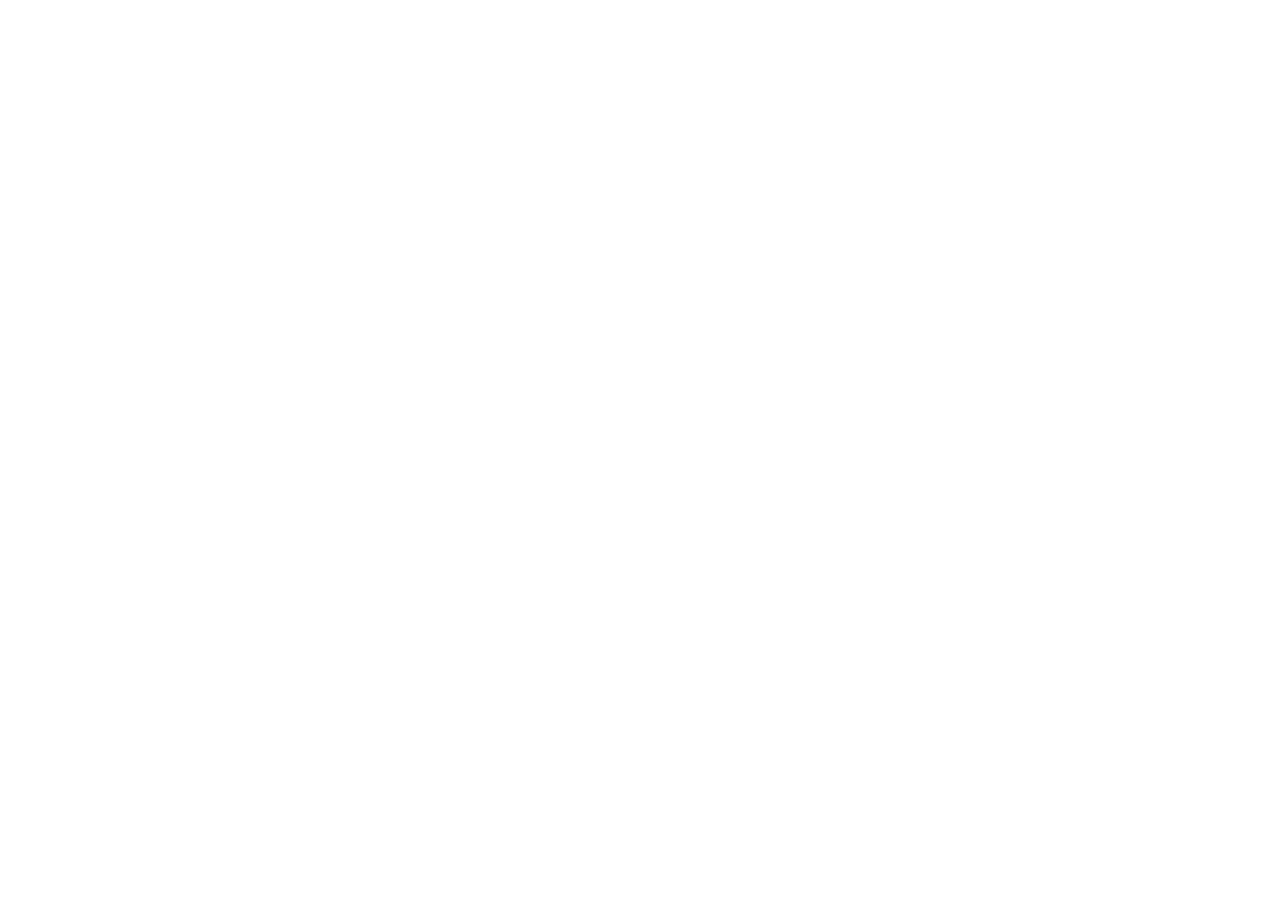
==== index.html @ 03f64609 "init" ====
<!DOCTYPE html>
<html lang="es">
  <head>
    <meta charset="UTF-8" />
    <meta http-equiv="X-UA-Compatible" content="IE=edge" />
    <meta name="viewport" content="width=device-width, initial-scale=1.0" />
    <title>Frontend Store</title>
    <link rel="stylesheet" href="/css/normalize.css" />
    <link
      href="https://fonts.googleapis.com/css2?family=Staatliches&display=swap"
      rel="stylesheet"
    />
    <link rel="stylesheet" href="/css/app.css" />
  </head>
  <body></body>
</html>
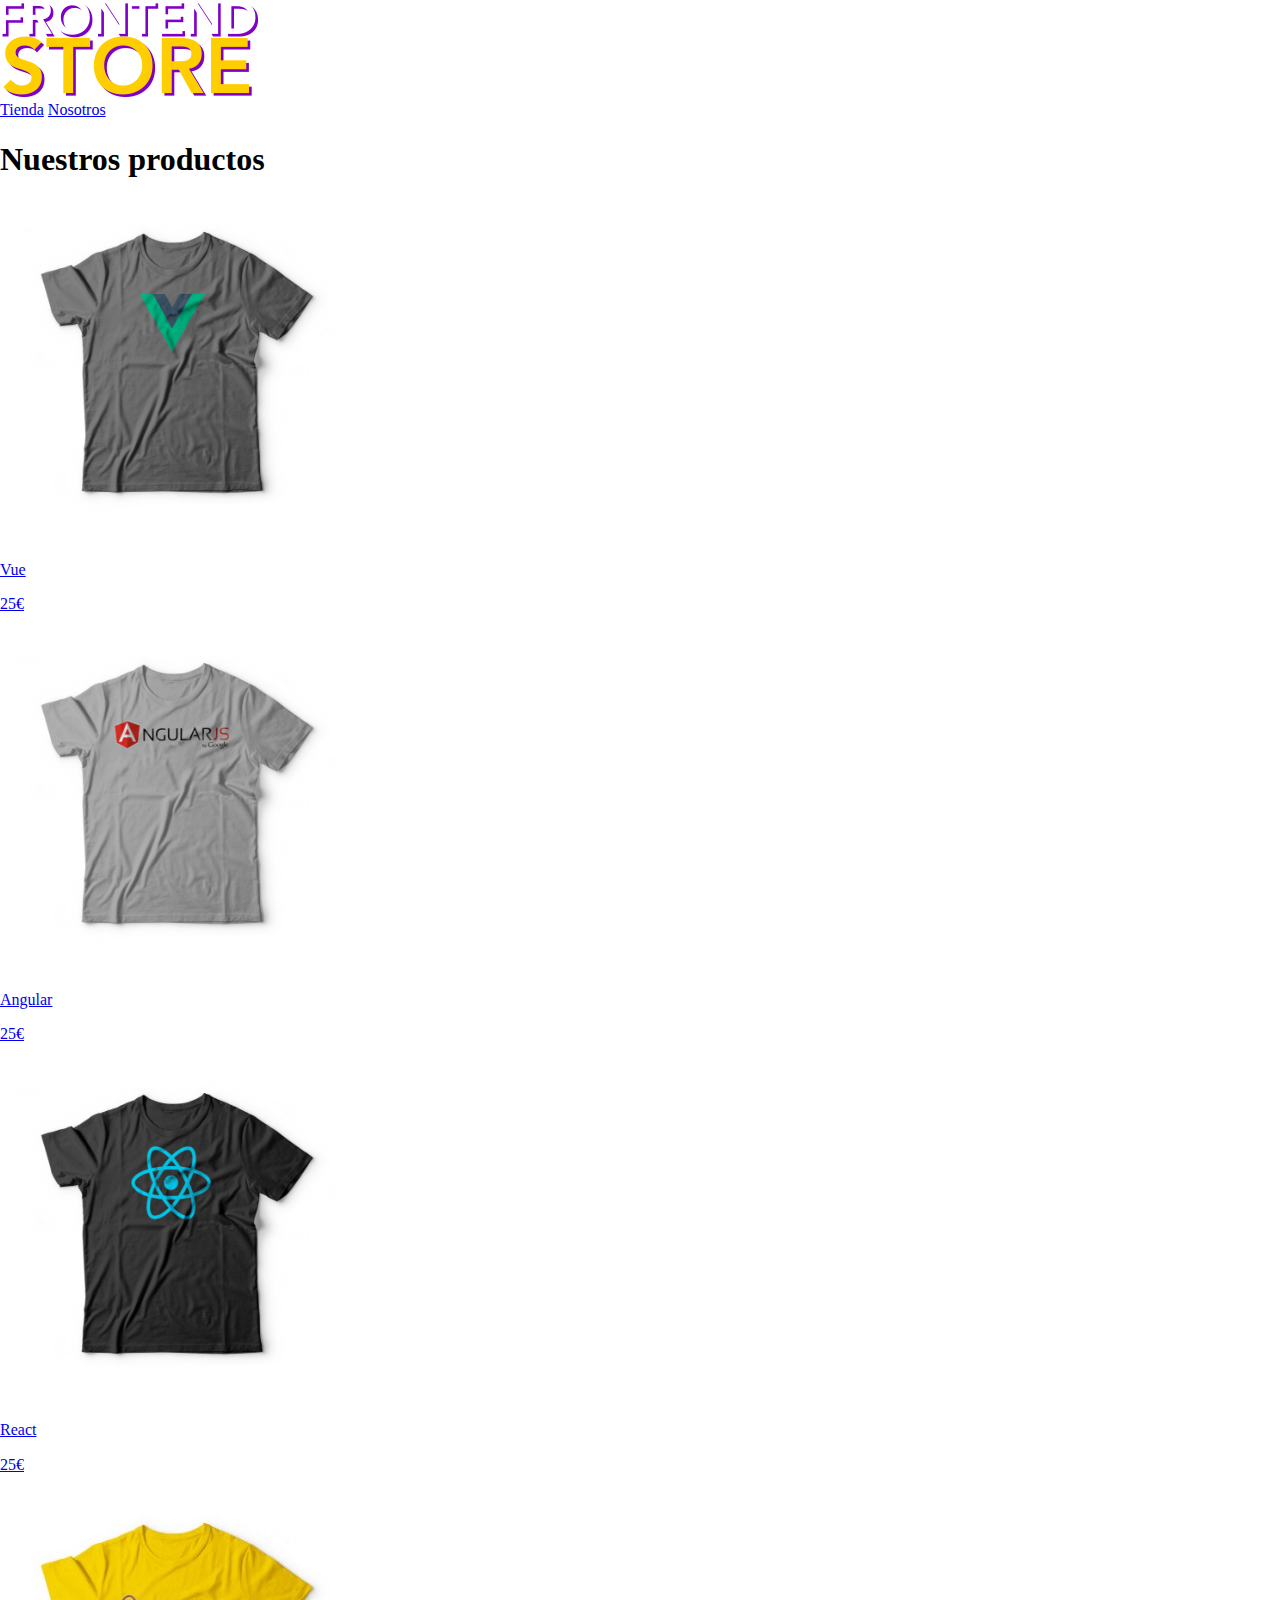
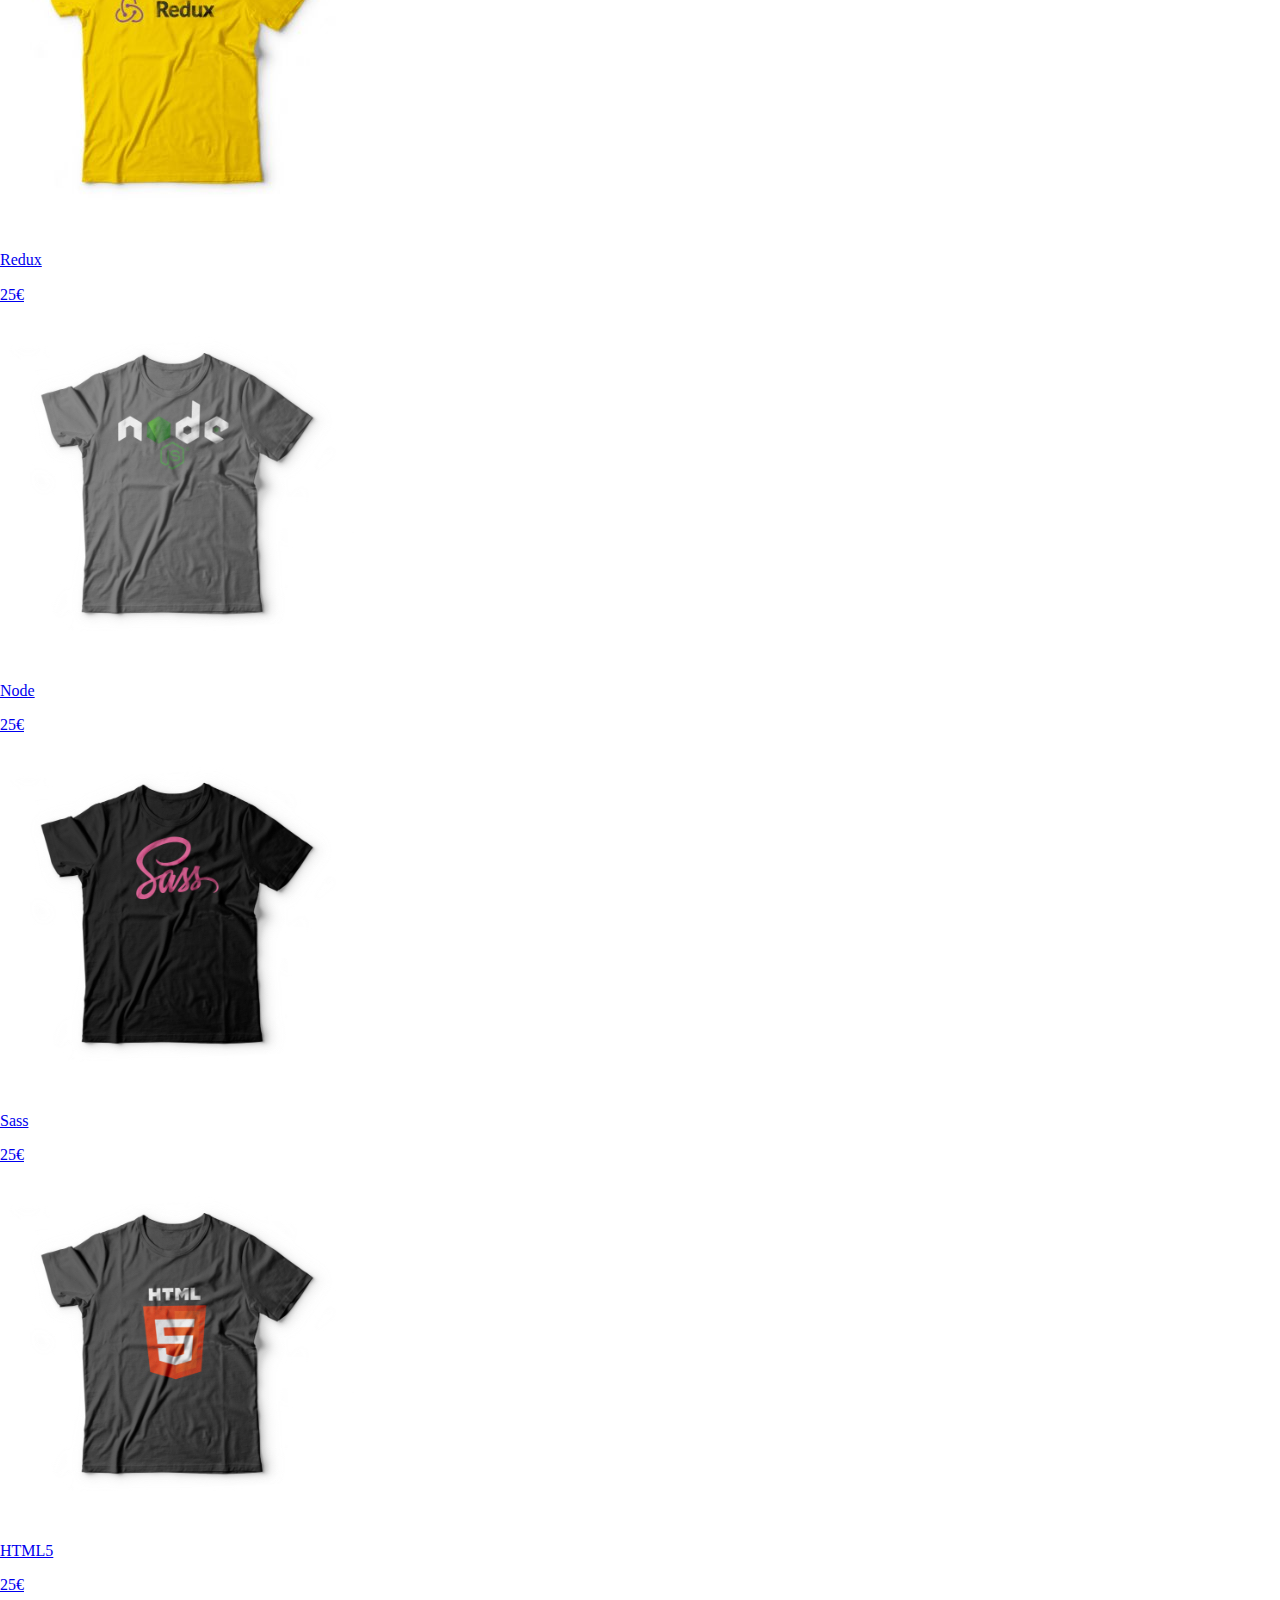
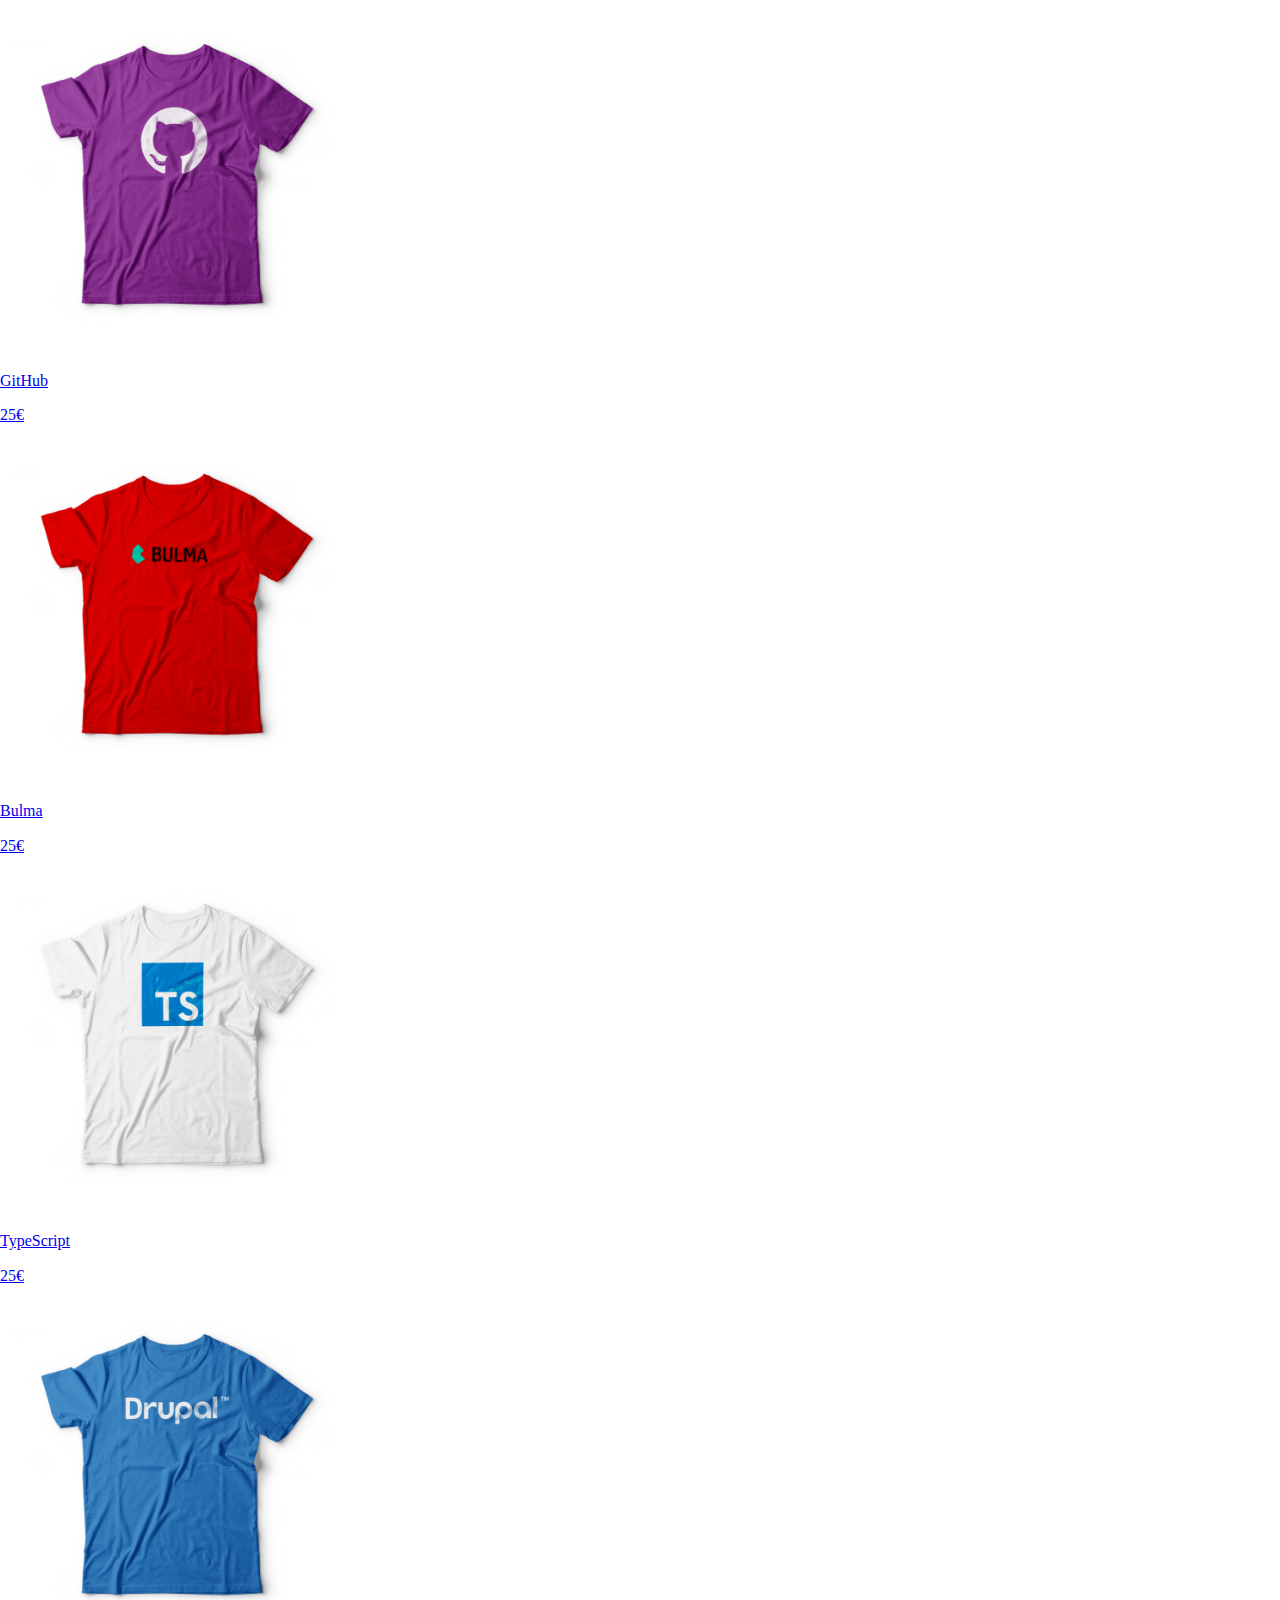
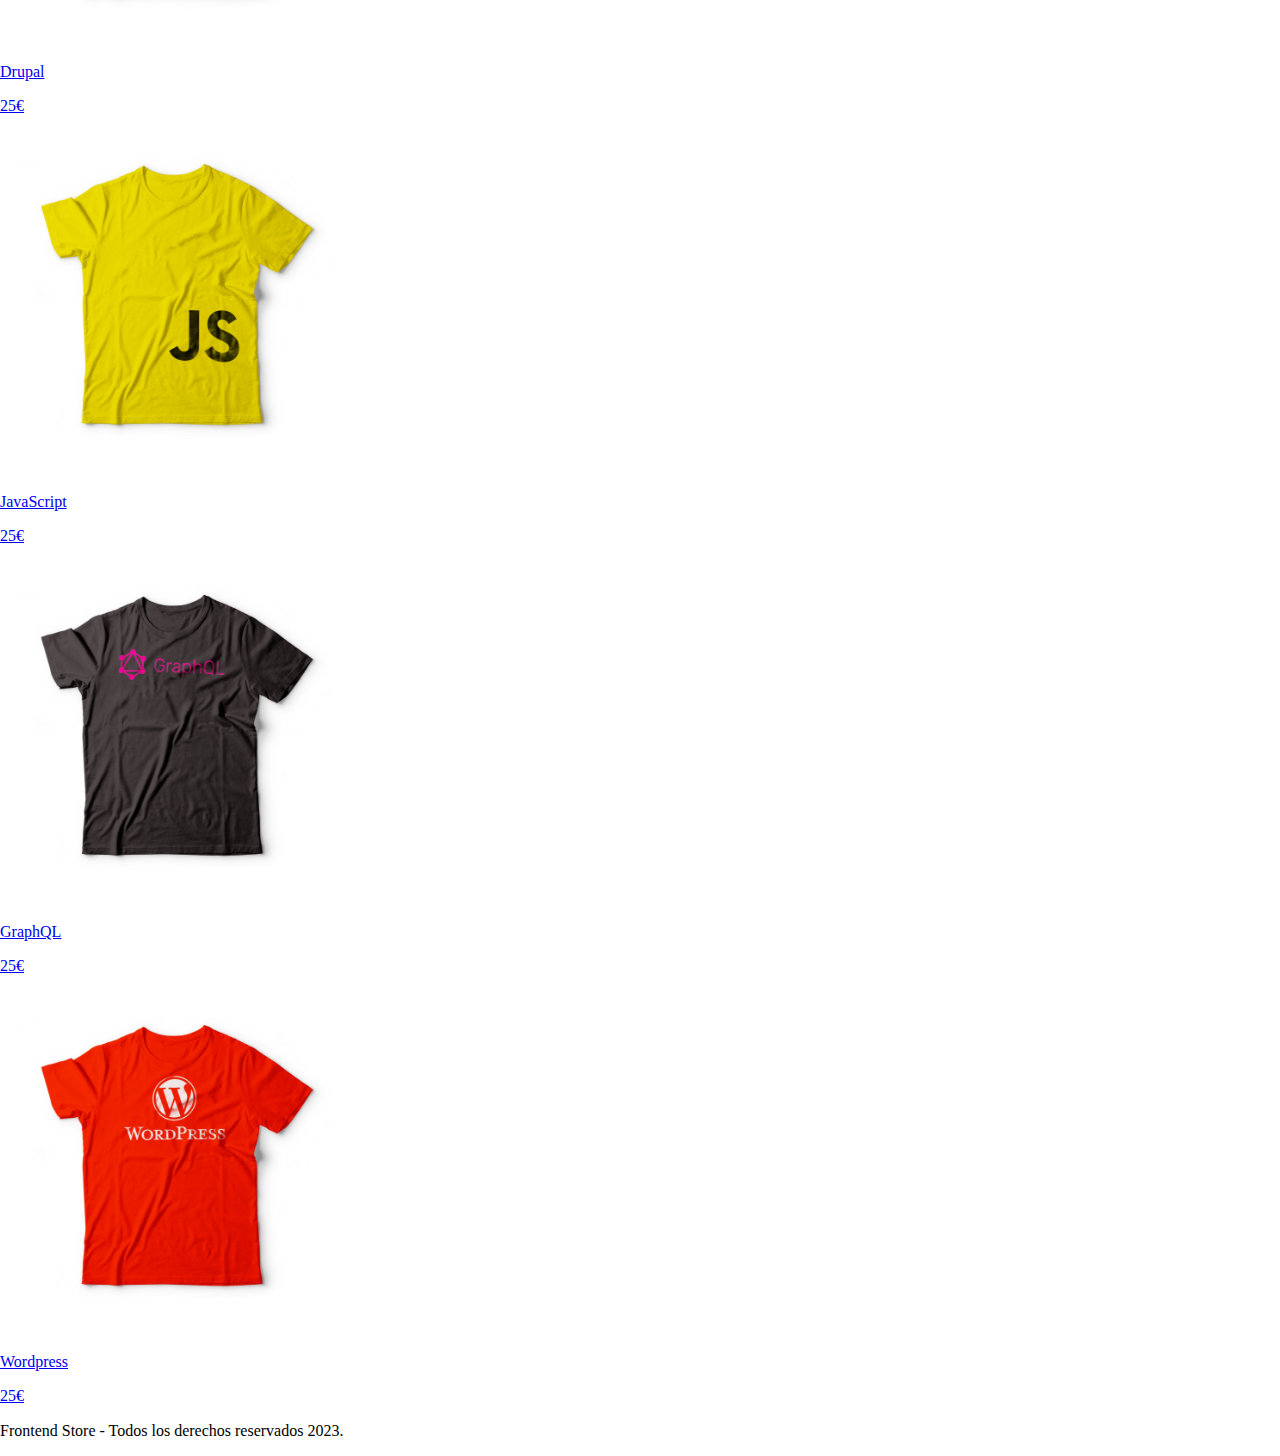
==== commit 1797212d: "añadir productos" ====
--- a/index.html
+++ b/index.html
@@ -12,5 +12,217 @@
     />
     <link rel="stylesheet" href="/css/app.css" />
   </head>
-  <body></body>
+  <body>
+    <header class="header">
+      <a href="/">
+        <img
+          class="header__logo"
+          src="/img/logo.png"
+          alt='Logotipo de la aplicación web "Frontend Store"'
+        />
+      </a>
+    </header>
+
+    <nav class="navegacion">
+      <a class="navegacion__enlace navegacion__enlace--activo" href="#tienda"
+        >Tienda</a
+      >
+      <a class="navegacion__enlace" href="nosotros.html">Nosotros</a>
+    </nav>
+
+    <main class="contenedor">
+      <h1>Nuestros productos</h1>
+
+      <div class="grid">
+        <div class="producto">
+          <a href="producto.html">
+            <img
+              class="producto__imagen"
+              src="img/1.jpg"
+              alt="Imagen camisa vue.js"
+            />
+            <div class="producto__informacion">
+              <p class="producto__nombre">Vue</p>
+              <p class="producto__precio">25€</p>
+            </div>
+          </a>
+        </div>
+        <div class="producto">
+          <a href="producto.html">
+            <img
+              class="producto__imagen"
+              src="img/2.jpg"
+              alt="Imagen camisa vue.js"
+            />
+            <div class="producto__informacion">
+              <p class="producto__nombre">Angular</p>
+              <p class="producto__precio">25€</p>
+            </div>
+          </a>
+        </div>
+        <div class="producto">
+          <a href="producto.html">
+            <img
+              class="producto__imagen"
+              src="img/3.jpg"
+              alt="Imagen camisa vue.js"
+            />
+            <div class="producto__informacion">
+              <p class="producto__nombre">React</p>
+              <p class="producto__precio">25€</p>
+            </div>
+          </a>
+        </div>
+        <div class="producto">
+          <a href="producto.html">
+            <img
+              class="producto__imagen"
+              src="img/4.jpg"
+              alt="Imagen camisa vue.js"
+            />
+            <div class="producto__informacion">
+              <p class="producto__nombre">Redux</p>
+              <p class="producto__precio">25€</p>
+            </div>
+          </a>
+        </div>
+        <div class="producto">
+          <a href="producto.html">
+            <img
+              class="producto__imagen"
+              src="img/5.jpg"
+              alt="Imagen camisa vue.js"
+            />
+            <div class="producto__informacion">
+              <p class="producto__nombre">Node</p>
+              <p class="producto__precio">25€</p>
+            </div>
+          </a>
+        </div>
+        <div class="producto">
+          <a href="producto.html">
+            <img
+              class="producto__imagen"
+              src="img/6.jpg"
+              alt="Imagen camisa vue.js"
+            />
+            <div class="producto__informacion">
+              <p class="producto__nombre">Sass</p>
+              <p class="producto__precio">25€</p>
+            </div>
+          </a>
+        </div>
+        <div class="producto">
+          <a href="producto.html">
+            <img
+              class="producto__imagen"
+              src="img/7.jpg"
+              alt="Imagen camisa vue.js"
+            />
+            <div class="producto__informacion">
+              <p class="producto__nombre">HTML5</p>
+              <p class="producto__precio">25€</p>
+            </div>
+          </a>
+        </div>
+        <div class="producto">
+          <a href="producto.html">
+            <img
+              class="producto__imagen"
+              src="img/8.jpg"
+              alt="Imagen camisa vue.js"
+            />
+            <div class="producto__informacion">
+              <p class="producto__nombre">GitHub</p>
+              <p class="producto__precio">25€</p>
+            </div>
+          </a>
+        </div>
+        <div class="producto">
+          <a href="producto.html">
+            <img
+              class="producto__imagen"
+              src="img/9.jpg"
+              alt="Imagen camisa vue.js"
+            />
+            <div class="producto__informacion">
+              <p class="producto__nombre">Bulma</p>
+              <p class="producto__precio">25€</p>
+            </div>
+          </a>
+        </div>
+        <div class="producto">
+          <a href="producto.html">
+            <img
+              class="producto__imagen"
+              src="img/10.jpg"
+              alt="Imagen camisa vue.js"
+            />
+            <div class="producto__informacion">
+              <p class="producto__nombre">TypeScript</p>
+              <p class="producto__precio">25€</p>
+            </div>
+          </a>
+        </div>
+        <div class="producto">
+          <a href="producto.html">
+            <img
+              class="producto__imagen"
+              src="img/11.jpg"
+              alt="Imagen camisa vue.js"
+            />
+            <div class="producto__informacion">
+              <p class="producto__nombre">Drupal</p>
+              <p class="producto__precio">25€</p>
+            </div>
+          </a>
+        </div>
+        <div class="producto">
+          <a href="producto.html">
+            <img
+              class="producto__imagen"
+              src="img/12.jpg"
+              alt="Imagen camisa vue.js"
+            />
+            <div class="producto__informacion">
+              <p class="producto__nombre">JavaScript</p>
+              <p class="producto__precio">25€</p>
+            </div>
+          </a>
+        </div>
+        <div class="producto">
+          <a href="producto.html">
+            <img
+              class="producto__imagen"
+              src="img/13.jpg"
+              alt="Imagen camisa vue.js"
+            />
+            <div class="producto__informacion">
+              <p class="producto__nombre">GraphQL</p>
+              <p class="producto__precio">25€</p>
+            </div>
+          </a>
+        </div>
+        <div class="producto">
+          <a href="producto.html">
+            <img
+              class="producto__imagen"
+              src="img/14.jpg"
+              alt="Imagen camisa vue.js"
+            />
+            <div class="producto__informacion">
+              <p class="producto__nombre">Wordpress</p>
+              <p class="producto__precio">25€</p>
+            </div>
+          </a>
+        </div>
+      </div>
+    </main>
+
+    <footer class="footer">
+      <p class="footer__texto">
+        Frontend Store - Todos los derechos reservados 2023.
+      </p>
+    </footer>
+  </body>
 </html>
--- a/css/app.css
+++ b/css/app.css
@@ -0,0 +1,9 @@
+:root {
+  --primario: #9c27b0;
+  --primarioOscuro: #89119d;
+  --secundario: #ffce00;
+  --secundarioOscuro: rgb(233, 287, 2);
+  --blanco: #fff;
+  --negro: #000;
+  --fuentePrincipal: "Staatliches", cursive;
+}
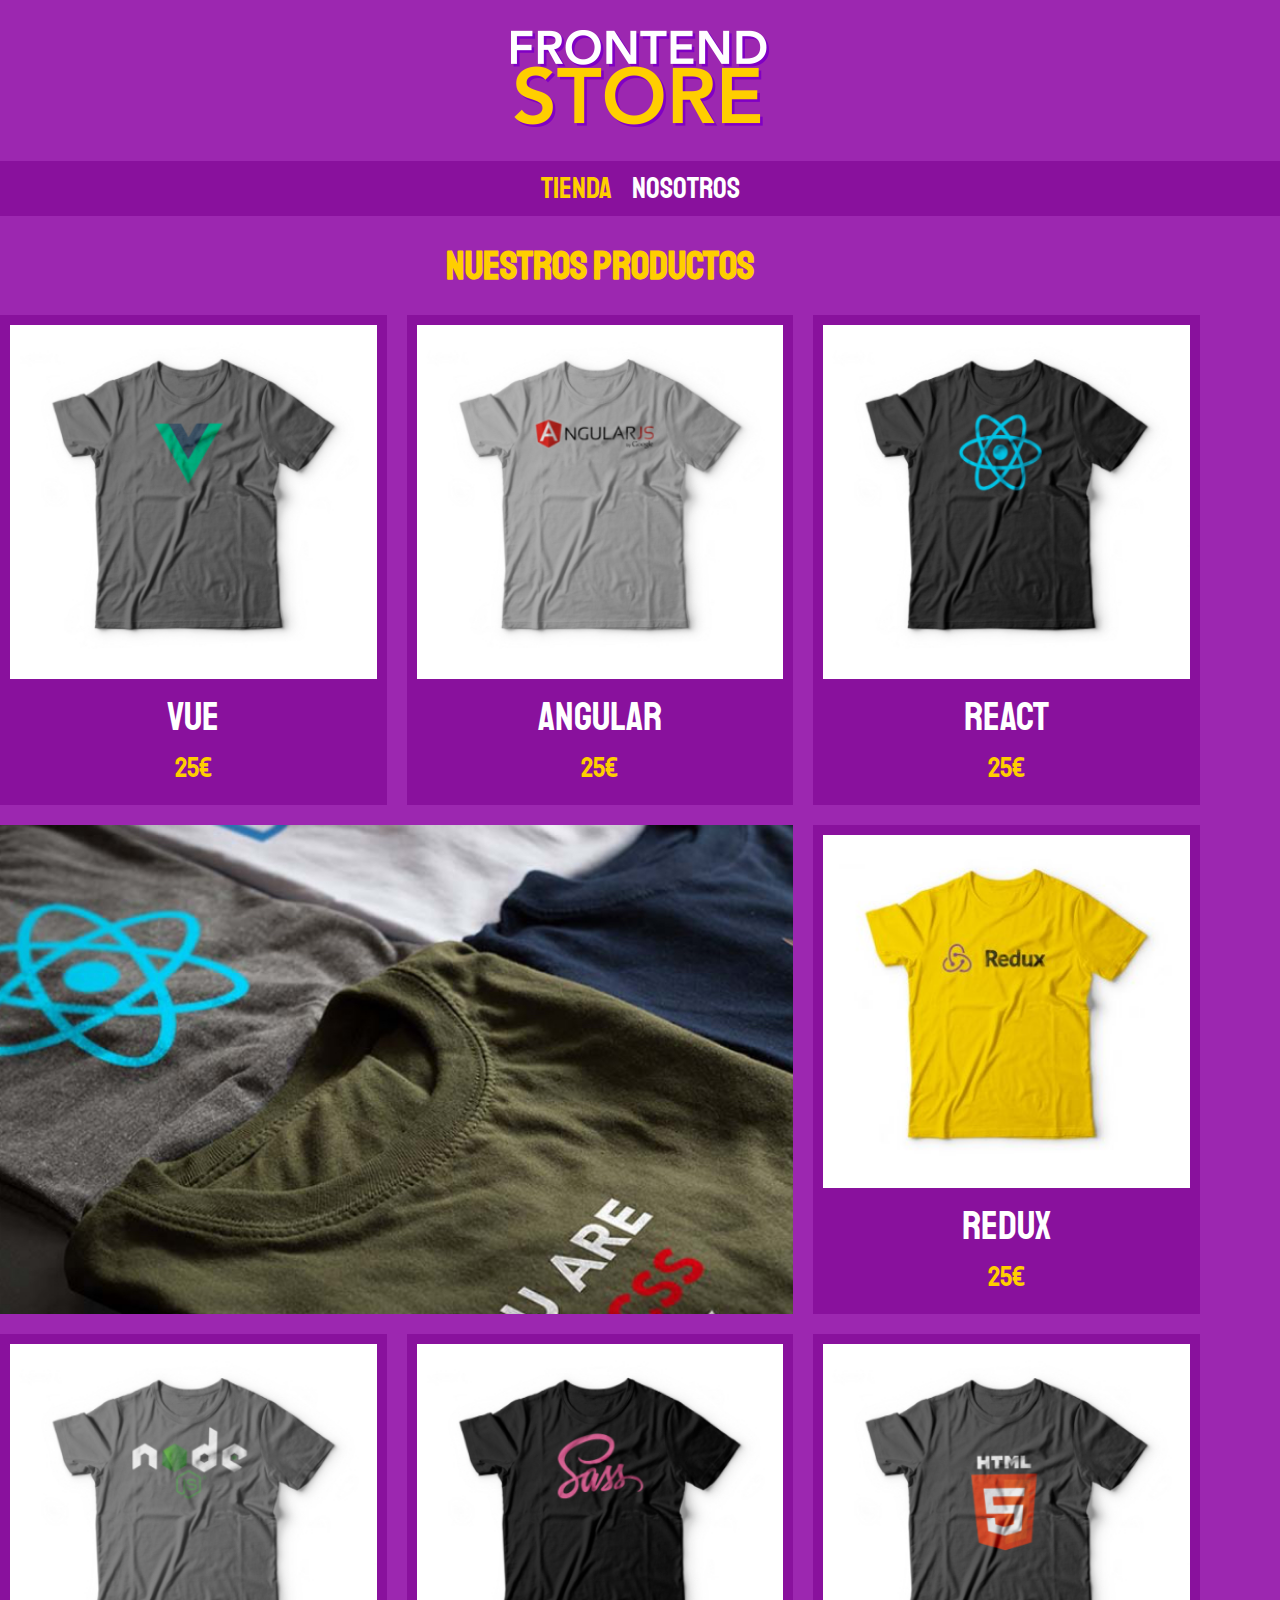
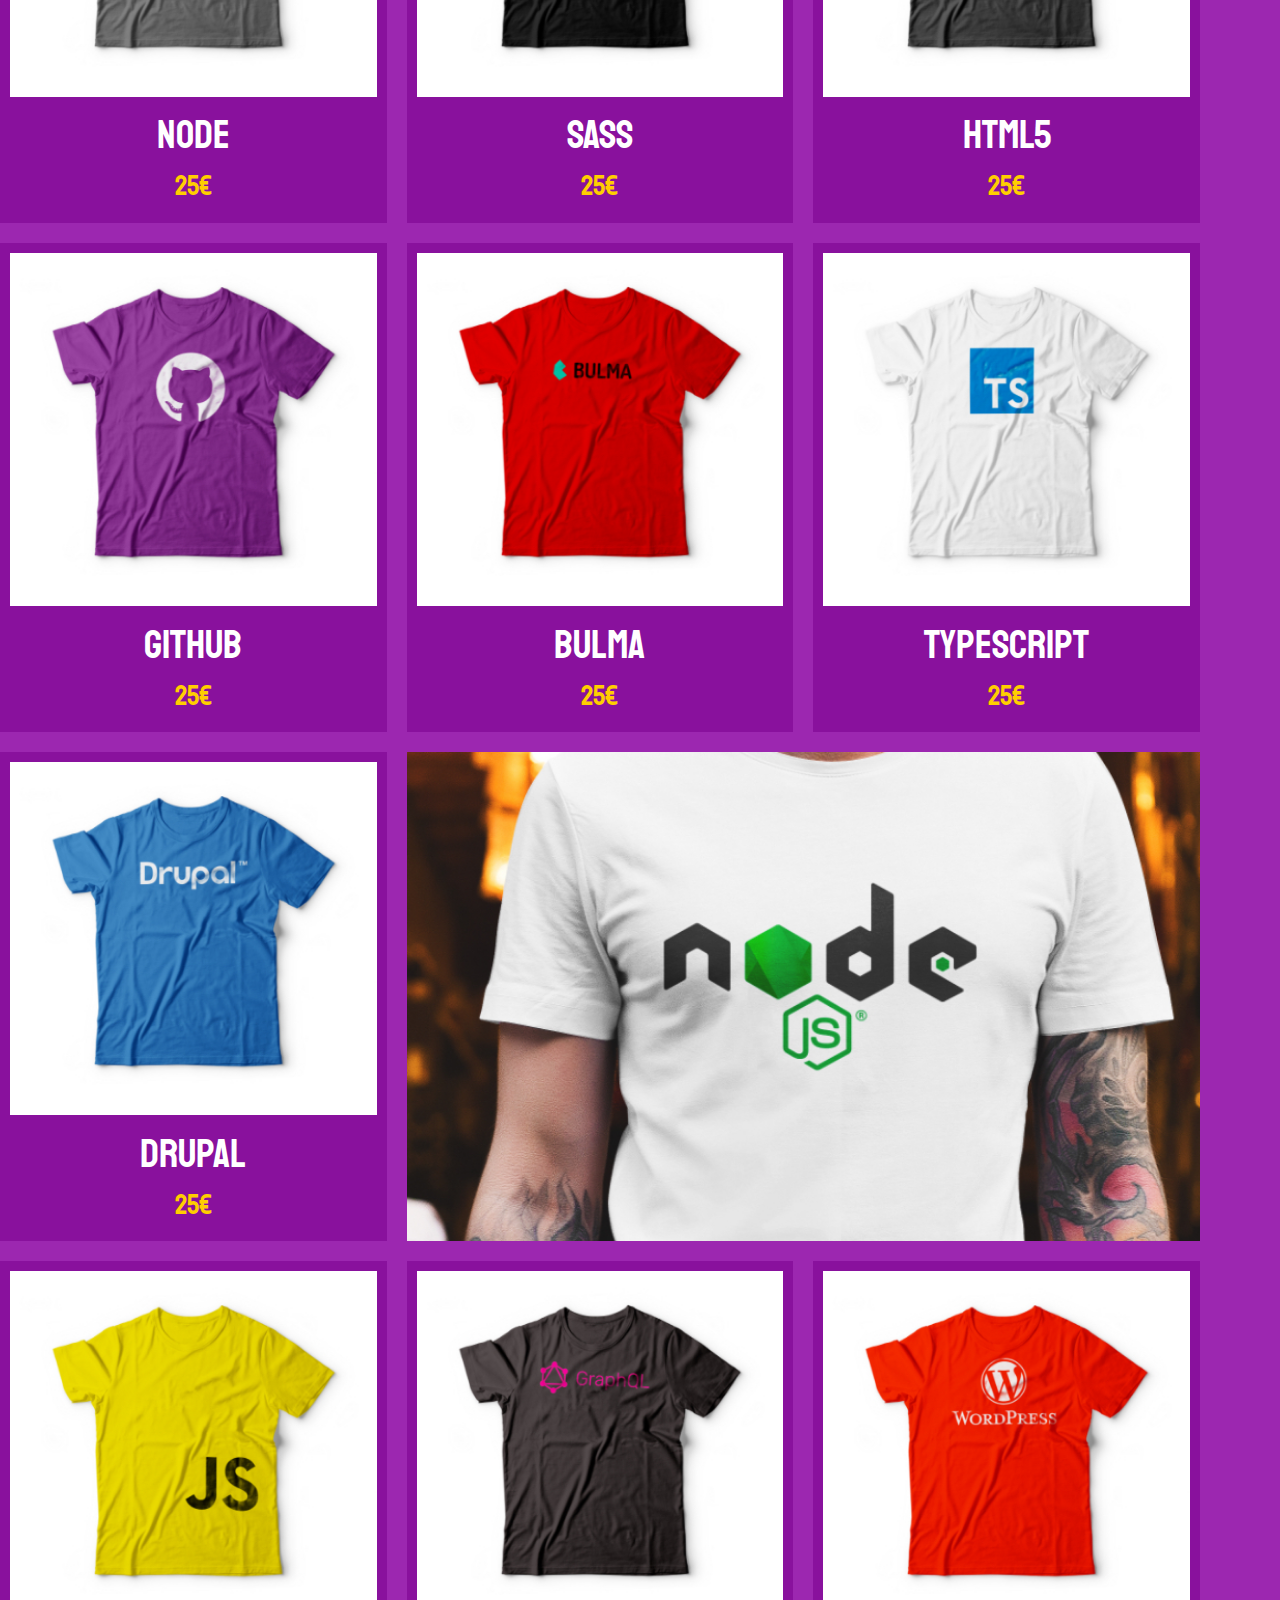
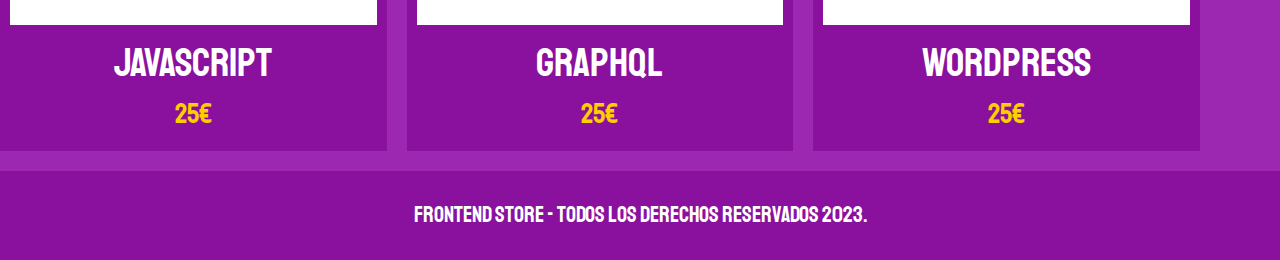
==== commit b2b3d1e7: "pagina productos" ====
--- a/index.html
+++ b/index.html
@@ -216,6 +216,9 @@
             </div>
           </a>
         </div>
+
+        <div class="grafico grafico--camisas"></div>
+        <div class="grafico grafico--node"></div>
       </div>
     </main>
 
--- a/css/app.css
+++ b/css/app.css
@@ -7,3 +7,169 @@
   --negro: #000;
   --fuentePrincipal: "Staatliches", cursive;
 }
+
+html {
+  box-sizing: border-box;
+  font-size: 62.5%;
+}
+
+*,
+*::before,
+*::after {
+  box-sizing: inherit;
+}
+
+/* Globales */
+body {
+  background-color: var(--primario);
+  font-size: 1.6rem;
+  list-style: 1.5;
+}
+
+p {
+  font-size: 1.8rem;
+  font-family: Arial, Helvetica, sans-serif;
+  color: var(--blanco);
+}
+
+a {
+  text-decoration: none;
+}
+
+img {
+  max-width: 100%;
+}
+
+.contenedor {
+  max-width: 120rem;
+  margin: 0;
+}
+
+h1,
+h2,
+h3 {
+  text-align: center;
+  color: var(--secundario);
+  font-family: var(--fuentePrincipal);
+}
+
+h1 {
+  font-size: 4rem;
+}
+
+h2 {
+  font-size: 3.2rem;
+}
+
+h3 {
+  font-size: 2.4rem;
+}
+
+/* Header */
+.header {
+  display: flex;
+  justify-content: center;
+}
+
+.header__logo {
+  margin: 3rem 0;
+}
+
+/* Navegación */
+.navegacion {
+  background-color: var(--primarioOscuro);
+  padding: 1rem 0;
+  display: flex;
+  justify-content: center;
+  gap: 2rem; /* Nueva separación flex */
+}
+
+.navegacion__enlace {
+  font-family: var(--fuentePrincipal);
+  color: var(--blanco);
+  font-size: 3rem;
+  /* margin-right: 2rem; Antigua separación */
+}
+
+.navegacion__enlace--activo,
+.navegacion__enlace:hover {
+  color: var(--secundario);
+}
+
+/* Footer */
+.footer {
+  background-color: var(--primarioOscuro);
+  padding: 1rem 0;
+  margin-top: 2rem;
+}
+
+.footer__texto {
+  text-align: center;
+  font-family: var(--fuentePrincipal);
+  font-size: 2.2rem;
+}
+
+/* Grid */
+.grid {
+  display: grid;
+  grid-template-columns: repeat(2, 1fr);
+  gap: 2rem;
+}
+
+@media (min-width: 768px) {
+  .grid {
+    grid-template-columns: repeat(3, 1fr);
+  }
+}
+
+/* Productos */
+.producto {
+  background-color: var(--primarioOscuro);
+  padding: 1rem;
+}
+
+.producto__imagen {
+  width: 100%;
+}
+
+.producto__nombre {
+  font-size: 4rem;
+}
+
+.producto__precio {
+  font-size: 2.8rem;
+  color: var(--secundario);
+}
+
+.producto__nombre,
+.producto__precio {
+  font-family: var(--fuentePrincipal);
+  margin: 1rem 0;
+  text-align: center;
+  line-height: 1.2;
+}
+
+/* Gráficos */
+.grafico {
+  min-height: 30rem;
+  background-repeat: no-repeat;
+  background-size: cover;
+  grid-column: 1 / 3;
+}
+
+.grafico--camisas {
+  grid-row: 2 / 3;
+  background-image: url(/img/grafico1.jpg);
+}
+
+.grafico--node {
+  grid-row: 8 / 9;
+  background-image: url(/img/grafico2.jpg);
+}
+
+@media (min-width: 768px) {
+  .grafico--node {
+    grid-row: 5 / 6;
+    grid-column: 2 / 4;
+  }
+}
